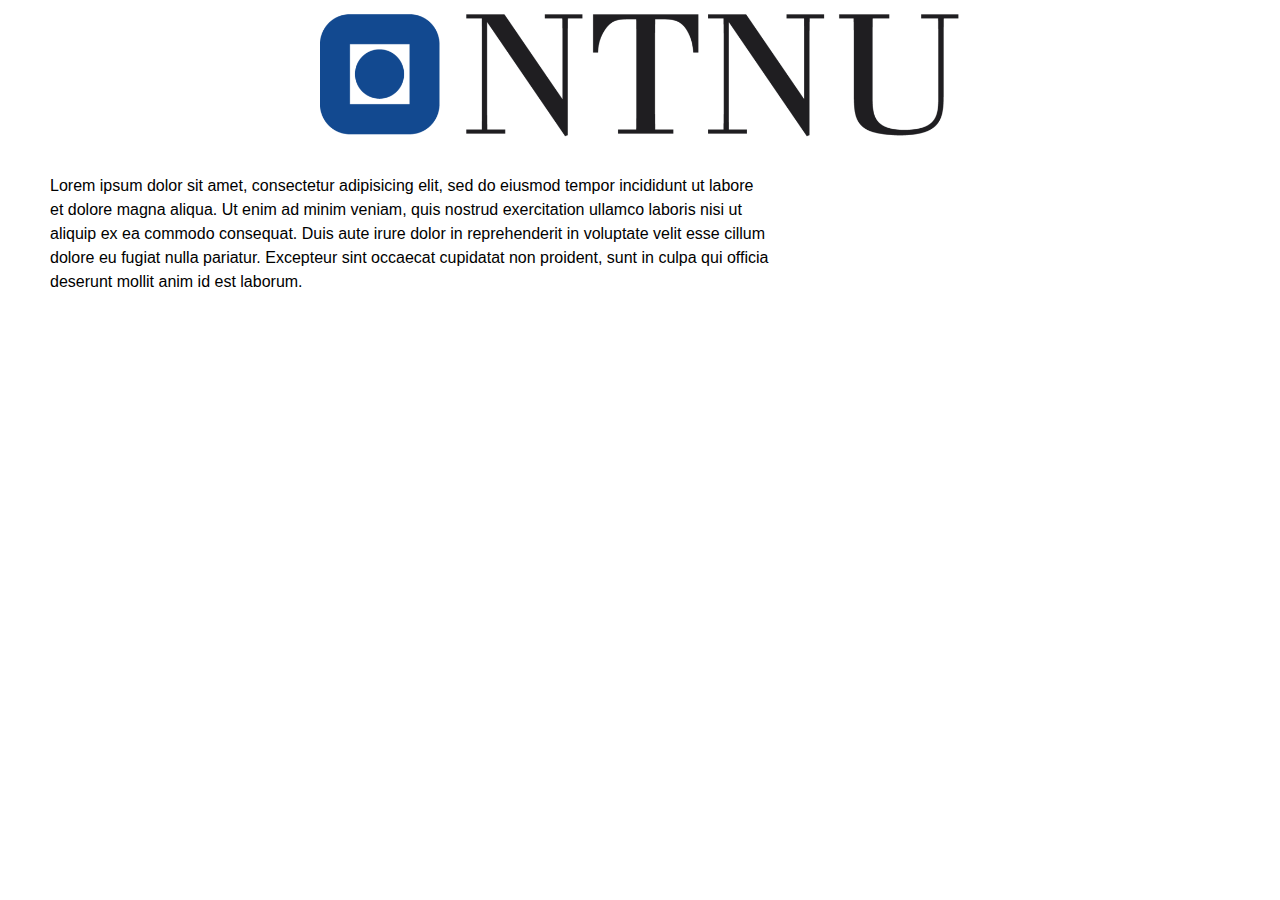
==== Assignment 4/index.html @ 877ea856 "Moved the files for the assignment to the root of Assignment 4" ====
<!DOCTYPE html>
<html>
  <head>
      <title>HTML5 Video and CSS</title>
      <meta charset="utf-8">
      <link rel="stylesheet" href="css/style.css">
  </head>
  <body>
    <div id="screen">

      <video>
        <source src="videos/hovedbygget.mp4" type="video/mp4">
      </video>

      <div id="title">
        <img src="img/ntnu.png" alt="NTNU" />
      </div>

    </div>

    <article class="content">
      <p>Lorem ipsum dolor sit amet, consectetur adipisicing elit, sed do eiusmod tempor incididunt ut labore et dolore magna aliqua. Ut enim ad minim veniam, quis nostrud exercitation ullamco laboris nisi ut aliquip ex ea commodo consequat. Duis aute irure dolor in reprehenderit in voluptate velit esse cillum dolore eu fugiat nulla pariatur. Excepteur sint occaecat cupidatat non proident, sunt in culpa qui officia deserunt mollit anim id est laborum.</p>
    </article>

  </body>
</html>
---- Assignment 4/css/style.css ----
* {
    margin: 0;
    padding: 0;
  }

  body {
    background: white;
    font-family: arial, sans-serif;
  }

  #screen {
    position: relative;
  }

  video {
    height: auto;
    width: 100%;
  }
    
  #title {
    position: absolute;
    top: 50%;
    left: 50%;
    transform: translate(-50%, -50%);
  }

  #title > img {
    width: 100%;
  }

  article {
    width: 720px;
    margin: 20px 50px;
  }

  p {
    color: black;
    font-size: 16px;
    line-height: 1.5;
  }
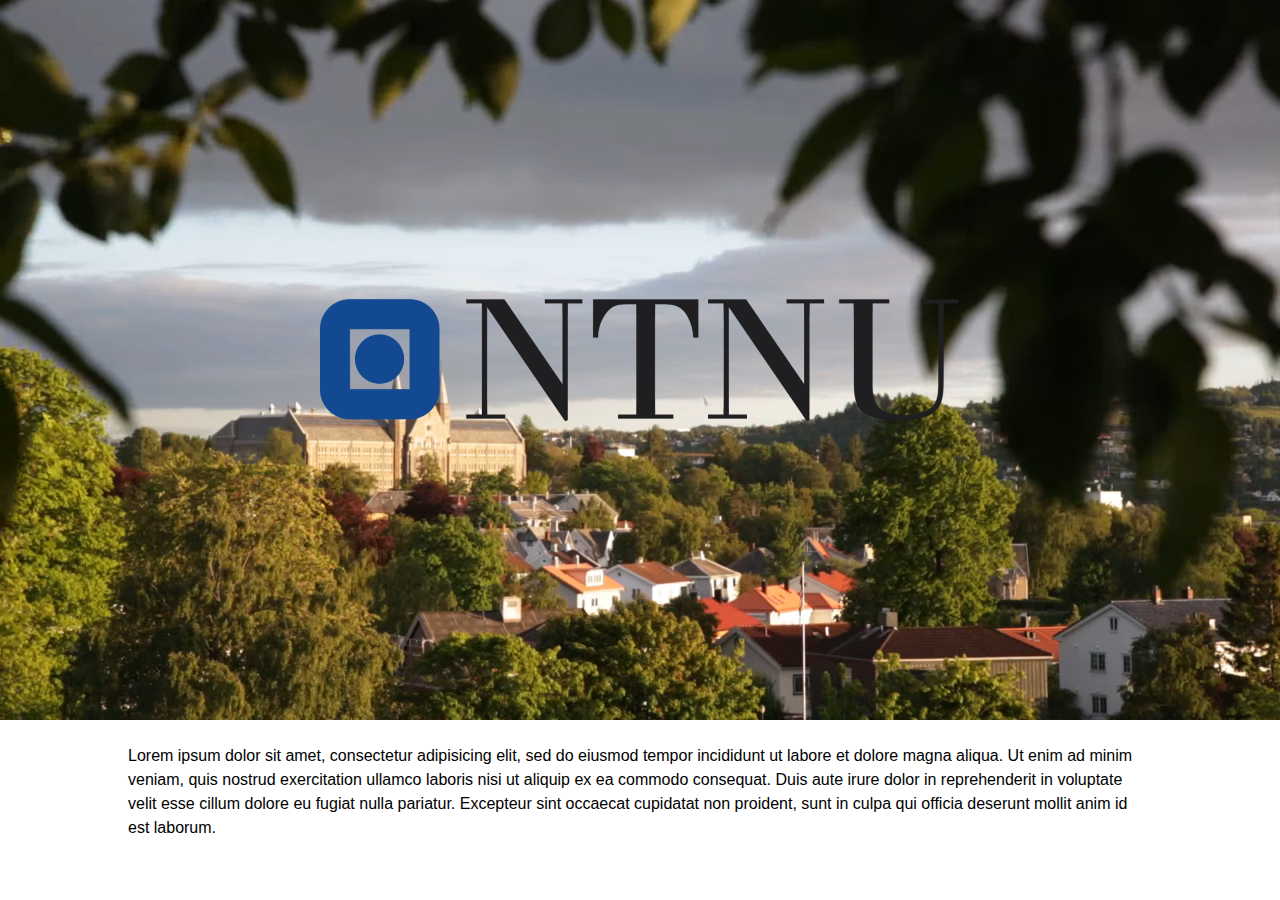
==== commit 9d4441f2: "Done the assignment" ====
--- a/Assignment 4/index.html
+++ b/Assignment 4/index.html
@@ -1,26 +1,37 @@
 <!DOCTYPE html>
 <html>
-  <head>
-      <title>HTML5 Video and CSS</title>
-      <meta charset="utf-8">
-      <link rel="stylesheet" href="css/style.css">
-  </head>
-  <body>
-    <div id="screen">
+<head>
+	<title>HTML5 Video and CSS</title>
+	<meta charset="utf-8">
+	<link rel="stylesheet" href="css/style.css">
+</head>
+<body>
+<div id="screen">
 
-      <video>
-        <source src="videos/hovedbygget.mp4" type="video/mp4">
-      </video>
+	<video class="video" poster="img/hovedbygget.png" loop muted autoplay>
+		<!-- Apparently the poster part should load no matter the support for the other formats.
+		 Other solutions seemed far too complicated and this seems to work. -->
+		<source src="videos/hovedbygget.mp4" type="video/mp4">
+		<source src="videos/hovedbygget.ogv" type="video/ogg">
+		<source src="videos/hovedbygget.webm" type="video/webm">
+	</video>
 
-      <div id="title">
-        <img src="img/ntnu.png" alt="NTNU" />
-      </div>
+	<img class="image" src="img/hovedbygget.png">
 
-    </div>
+	<div id="title">
+		<img src="img/ntnu.png" alt="NTNU"/>
+	</div>
 
-    <article class="content">
-      <p>Lorem ipsum dolor sit amet, consectetur adipisicing elit, sed do eiusmod tempor incididunt ut labore et dolore magna aliqua. Ut enim ad minim veniam, quis nostrud exercitation ullamco laboris nisi ut aliquip ex ea commodo consequat. Duis aute irure dolor in reprehenderit in voluptate velit esse cillum dolore eu fugiat nulla pariatur. Excepteur sint occaecat cupidatat non proident, sunt in culpa qui officia deserunt mollit anim id est laborum.</p>
-    </article>
+</div>
 
-  </body>
+<article class="content">
+	<p>Lorem ipsum dolor sit amet, consectetur adipisicing elit, sed do eiusmod tempor incididunt ut labore et dolore
+		magna aliqua. Ut enim ad minim veniam, quis nostrud exercitation ullamco laboris nisi ut aliquip ex ea commodo
+		consequat. Duis aute irure dolor in reprehenderit in voluptate velit esse cillum dolore eu fugiat nulla
+		pariatur. Excepteur sint occaecat cupidatat non proident, sunt in culpa qui officia deserunt mollit anim id est
+		laborum.
+	</p>
+</article>
+
+</body>
 </html>
--- a/Assignment 4/css/style.css
+++ b/Assignment 4/css/style.css
@@ -1,40 +1,74 @@
-  * {
-    margin: 0;
-    padding: 0;
-  }
+*
+{
+	margin: 0;
+	padding: 0;
+}
 
-  body {
-    background: white;
-    font-family: arial, sans-serif;
-  }
+body
+{
+	background: white;
+	font-family: arial, sans-serif;
+}
 
-  #screen {
-    position: relative;
-  }
+#screen
+{
+	position: relative;
+}
 
-  video {
-    height: auto;
-    width: 100%;
-  }
-    
-  #title {
-    position: absolute;
-    top: 50%;
-    left: 50%;
-    transform: translate(-50%, -50%);
-  }
+video
+{
+	height: auto;
+	width: 100%;
+}
 
-  #title > img {
-    width: 100%;
-  }
+#title
+{
+	position: absolute;
+	top: 50%;
+	left: 50%;
+	transform: translate(-50%, -50%);
+}
 
-  article {
-    width: 720px;
-    margin: 20px 50px;
-  }
+#title > img
+{
+	width: 100%;
+}
 
-  p {
-    color: black;
-    font-size: 16px;
-    line-height: 1.5;
-  }
+article
+{
+	/*width: 720px;*/
+	position: absolute;
+
+	margin: 20px 10% 20px 10%;
+}
+
+p
+{
+	color: black;
+	font-size: 16px;
+	line-height: 1.5;
+}
+
+img
+{
+	height: auto;
+	width: 100%;
+}
+
+.image
+{
+	display: none;
+}
+
+@media screen and (max-device-width: 960px)
+{
+	.video
+	{
+		display: none;
+	}
+
+	.image
+	{
+		display: block;
+	}
+}